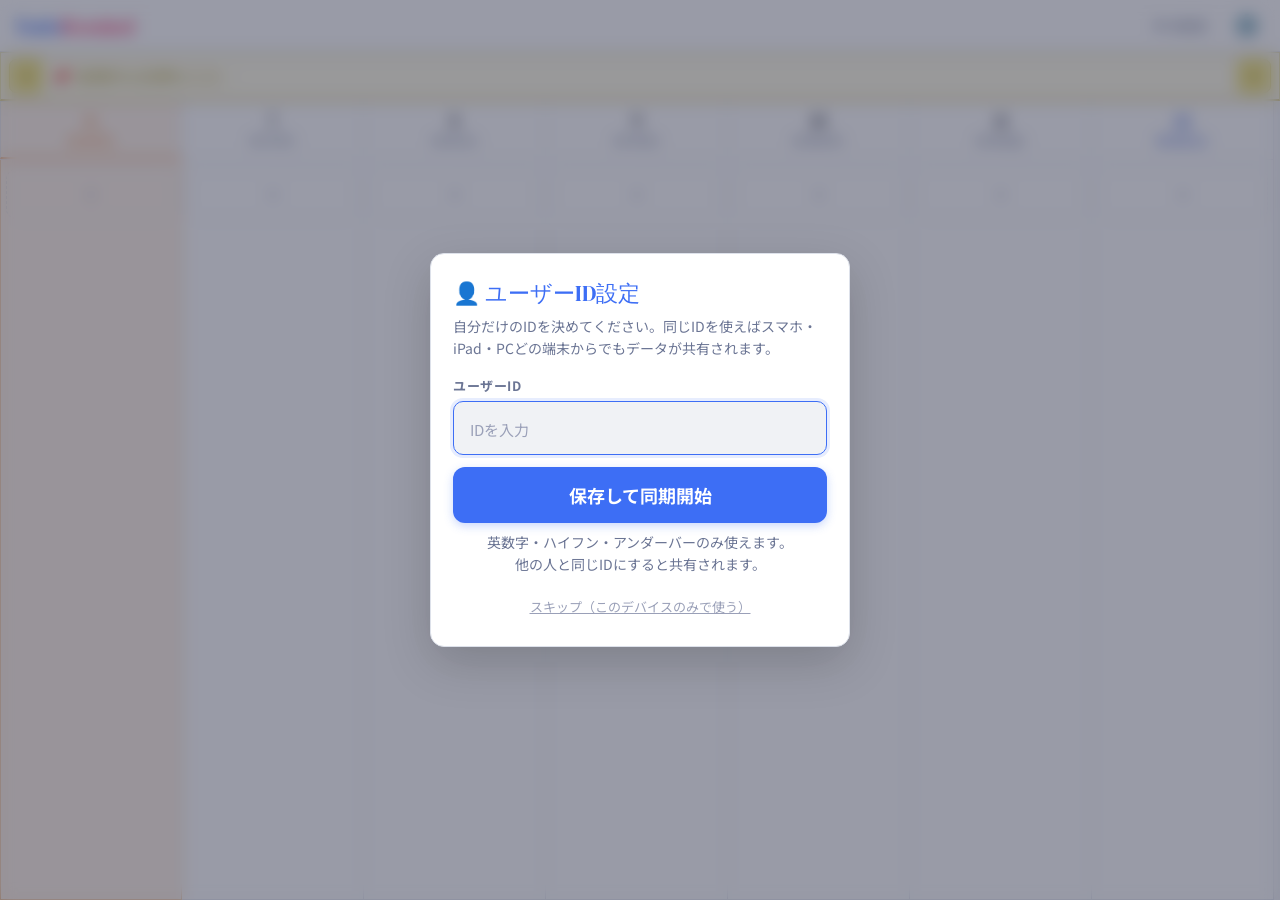
==== test-env/index.html @ 4ec89be0 "Add files via upload" ====
<!DOCTYPE html>
<html lang="ja">
<head>
  <meta charset="UTF-8">
  <meta name="viewport" content="width=device-width, initial-scale=1.0, viewport-fit=cover">
  <meta name="apple-mobile-web-app-capable" content="yes">
  <meta name="apple-mobile-web-app-status-bar-style" content="default">
  <meta name="apple-mobile-web-app-title" content="TodoRemind">
  <meta name="theme-color" content="#ffffff">
  <title>TodoRemind</title>
  <link rel="icon" href="favicon.ico">
  <link rel="apple-touch-icon" href="apple-touch-icon.png">
  <link rel="manifest" href="manifest.json">
  <link rel="preconnect" href="https://fonts.googleapis.com">
  <link rel="preconnect" href="https://fonts.gstatic.com" crossorigin>
  <link href="https://fonts.googleapis.com/css2?family=DM+Serif+Display&family=Noto+Sans+JP:wght@400;500;700;900&display=swap" rel="stylesheet">
  <link rel="stylesheet" href="style.css">
</head>
<body>

<div id="app">

  <!-- ── HEADER ── -->
  <header>
    <div class="logo" id="logo-btn">Todo<span>Remind</span></div>
    <div id="sync-status" title="タップして設定">
      <div id="sync-dot"></div>
      <span id="sync-label">未設定</span>
    </div>
    <div id="settings-wrap">
      <button id="settings-btn" title="設定">⚙️</button>
      <div id="settings-menu">
        <button class="settings-item" id="settings-notif">🔔 通知設定</button>
        <hr class="settings-divider">
        <button class="settings-item" id="settings-default">🏠 デフォルト設定</button>
        <hr class="settings-divider">
        <button class="settings-item" id="settings-fav">⭐ お気に入り設定</button>
        <hr class="settings-divider">
        <button class="settings-item" id="settings-subject-color">🎨 科目と色</button>
        <hr class="settings-divider">
        <button class="settings-item" id="settings-history">📋 バージョン履歴</button>
        <hr class="settings-divider">
        <button class="settings-item" id="settings-cache">🔄 キャッシュをクリアして再読み込み</button>
      </div>
    </div>
  </header>

  <!-- ── UPDATE BANNER ── -->
  <div id="update-banner" style="display:none;">
    <span id="update-banner-text">❗ アプリのアップデートをしてください ❗</span>
  </div>

  <!-- ── MAIN TABLE ── -->
  <div id="table-outer">
    <!-- 長期目標行（スクロール外・固定） -->
    <div id="goal-row-wrap"></div>
    <!-- スクロール可能エリア（日付ヘッダー＋タスク列） -->
    <div id="scroll-wrap">
      <div id="scroll-inner">
        <div id="date-row-wrap"></div>
        <div id="columns-wrap"></div>
      </div>
    </div>
  </div>

  <!-- ── OVERDUE SECTION ── -->
  <div id="overdue-section" class="hidden">
    <div id="overdue-header">
      <span id="overdue-title">⚠️ 未達成の過去タスク</span>
      <button id="overdue-toggle">▼ 閉じる</button>
    </div>
    <div id="overdue-list"></div>
  </div>

</div><!-- /#app -->


<!-- ── TASK MODAL ── -->
<div class="modal-overlay" id="modal-overlay">
  <div class="modal">
    <div class="modal-title">
      <span id="modal-title-text">新規作成</span>
      <button class="modal-close" id="modal-close">✕</button>
    </div>

    <div class="form-group">
      <label class="form-label">タイトル</label>
      <div class="title-fav-row">
        <input class="form-input" id="f-title" type="text" placeholder="例: 数学の宿題提出">
        <select class="form-select fav-select" id="f-fav-apply" title="お気に入りから入力">
          <option value="">⭐ お気に入り</option>
        </select>
      </div>
    </div>

    <div class="form-group">
      <label class="event-checkbox-label">
        <input type="checkbox" id="f-is-event">
        <span>予定にする（チェックボックスなし）</span>
      </label>
    </div>

    <div class="form-group" id="f-date-group" style="display:none;">
      <label class="form-label">日付（期限）</label>
      <input class="form-input" id="f-date" type="date">
    </div>

    <div class="form-group" style="display:none;">
      <label class="form-label">リマインド</label>
      <select class="form-select" id="f-remind">
        <option value="0">なし</option>
        <option value="today">当日</option>
        <option value="1">1日前</option>
        <option value="2" selected>2日前</option>
        <option value="3">3日前</option>
        <option value="5">5日前</option>
        <option value="7">7日前</option>
        <option value="10">10日前</option>
        <option value="14">2週間前</option>
        <option value="30">30日前</option>
      </select>
    </div>

    <div class="form-group" id="f-notif-time-group"></div>

    <div class="form-group">
      <label class="form-label">教科</label>
      <select class="form-select" id="f-subject" onchange="handleSubjectChange(this.value)">
        <option value="なし" selected>なし</option>
        <option value="国語">国語</option>
        <option value="数学">数学</option>
        <option value="英語">英語</option>
        <option value="化学">化学</option>
        <option value="物理">物理</option>
        <option value="生物">生物</option>
        <option value="地理">地理</option>
        <option value="日本史">日本史</option>
        <option value="世界史">世界史</option>
        <option value="情報">情報</option>
        <option value="カスタム">カスタム（自由入力）</option>
      </select>
    </div>

    <div class="form-group" id="custom-subject-group" style="display:none;">
      <label class="form-label">カスタム教科名</label>
      <input class="form-input" id="f-custom-subject" type="text" placeholder="例: 物理、体育、音楽…">
    </div>

    <!-- 書式 -->
    <div class="form-group">
      <label class="form-label">書式</label>
      <div class="format-section">
        <div class="format-row">
          <button type="button" class="fmt-btn" id="fmt-underline"
                  onclick="toggleFmt('underline')" title="下線">
            <span style="text-decoration:underline;">U</span>
          </button>
          <button type="button" class="fmt-btn" id="fmt-double-underline"
                  onclick="toggleFmt('double-underline')" title="二重下線">
            <span style="text-decoration:underline double;">U</span>
          </button>
        </div>
        <div class="format-label-small">文字色</div>
        <div class="color-picker-row" id="color-fg-row"></div>
        <div class="color-custom-row">
          <label class="format-label-small" for="color-fg-custom">カスタム文字色</label>
          <input type="color" id="color-fg-custom" class="color-custom-input" value="#1a1e2e">
        </div>
        <div class="format-label-small">背景色</div>
        <div class="color-picker-row" id="color-bg-row"></div>
        <div class="color-custom-row">
          <label class="format-label-small" for="color-bg-custom">カスタム背景色</label>
          <input type="color" id="color-bg-custom" class="color-custom-input" value="#ffffff">
        </div>
      </div>
    </div>

    <div class="form-group">
      <label class="form-label">プレビュー</label>
      <div id="format-preview" class="format-preview">テキスト</div>
    </div>

    <div class="modal-actions" id="modal-actions"></div>
  </div>
</div>


<!-- ── SETUP MODAL ── -->
<div id="setup-overlay">
  <div id="setup-box">
    <h2>👤 ユーザーID設定</h2>
    <p>自分だけのIDを決めてください。同じIDを使えばスマホ・iPad・PCどの端末からでもデータが共有されます。</p>

    <div id="setup-current-user-wrap">
      <span class="label">ログイン中：</span>
      <span id="setup-current-uid"></span>
    </div>

    <div class="setup-field">
      <label>ユーザーID</label>
      <input type="text" id="setup-uid" placeholder="IDを入力"
        autocomplete="off" autocapitalize="off" spellcheck="false" tabindex="1">
    </div>

    <button id="setup-save" tabindex="2">保存して同期開始</button>
    <p id="setup-hint">英数字・ハイフン・アンダーバーのみ使えます。<br>他の人と同じIDにすると共有されます。</p>

    <button id="setup-logout" tabindex="3">ログアウト（このデバイスのデータを削除）</button>
    <button id="setup-skip" tabindex="4">スキップ（このデバイスのみで使う）</button>
  </div>
</div>


<!-- ── 通知モーダル ── -->
<div id="notif-overlay">
  <div id="notif-box">
    <div class="notif-modal-title">
      <span>🔔 通知設定</span>
      <button id="notif-close-btn" class="modal-close">✕</button>
    </div>

    <!-- この端末の通知状態 -->
    <div class="notif-status-card" id="notif-status-card">
      <div class="notif-status-info">
        <div class="notif-status-label">この端末の通知</div>
        <div class="notif-status-text" id="notif-status-text">確認中…</div>
      </div>
      <button class="btn-notif" id="notif-toggle-btn" onclick="handleNotifBtn()">確認中</button>
    </div>

    <!-- デバッグメッセージ -->
    <div id="notif-debug-msg"></div>

    <!-- テスト通知 -->
    <div class="notif-section-divider"></div>
    <button class="btn-test-notif" id="notif-test-btn" onclick="sendTestNotif()">
      📨 テスト通知を送る
    </button>
    <div class="notif-test-hint">すべての登録端末に送信されます</div>
  </div>
</div>


<!-- ── お気に入りモーダル ── -->
<div class="modal-overlay" id="fav-modal-overlay">
  <div class="modal">
    <div class="modal-title">
      <span id="fav-modal-title-text">⭐ お気に入り設定</span>
      <button class="modal-close" id="fav-modal-close">✕</button>
    </div>

    <!-- 登録済みリスト -->
    <div id="fav-list-section">
      <div id="fav-list"></div>
      <button class="btn-primary" id="fav-new-btn" style="margin-top:10px;">＋ 新しいお気に入りを追加</button>
    </div>

    <!-- 編集フォーム -->
    <div id="fav-edit-section" style="display:none;">
      <div class="form-group">
        <label class="form-label">タイトル</label>
        <input class="form-input" id="fav-f-title" type="text" placeholder="例: 数学の宿題">
      </div>
      <div class="form-group" style="display:none;">
        <label class="form-label">リマインド</label>
        <select class="form-select" id="fav-f-remind">
          <option value="0">なし</option>
          <option value="today">当日</option>
          <option value="1">1日前</option>
          <option value="2" selected>2日前</option>
          <option value="3">3日前</option>
          <option value="5">5日前</option>
          <option value="7">7日前</option>
          <option value="10">10日前</option>
          <option value="14">2週間前</option>
          <option value="30">30日前</option>
        </select>
      </div>
      <div class="form-group">
        <label class="event-checkbox-label">
          <input type="checkbox" id="fav-f-is-event">
          <span>予定にする（チェックボックスなし）</span>
        </label>
      </div>

      <div class="form-group" id="fav-f-notif-time-group"></div>
      <div class="form-group">
        <label class="form-label">教科</label>
        <select class="form-select" id="fav-f-subject" onchange="handleFavSubjectChange(this.value)">
          <option value="なし" selected>なし</option>
          <option value="国語">国語</option>
          <option value="数学">数学</option>
          <option value="英語">英語</option>
          <option value="化学">化学</option>
          <option value="物理">物理</option>
          <option value="生物">生物</option>
          <option value="地理">地理</option>
          <option value="日本史">日本史</option>
          <option value="世界史">世界史</option>
          <option value="情報">情報</option>
          <option value="カスタム">カスタム（自由入力）</option>
        </select>
      </div>
      <div class="form-group" id="fav-custom-subject-group" style="display:none;">
        <label class="form-label">カスタム教科名</label>
        <input class="form-input" id="fav-f-custom-subject" type="text" placeholder="例: 体育、音楽…">
      </div>
      <div class="form-group">
        <label class="form-label">書式</label>
        <div class="format-section">
          <div class="format-row">
            <button type="button" class="fmt-btn" id="fav-fmt-underline" onclick="toggleFavFmt('underline')" title="下線"><span style="text-decoration:underline;">U</span></button>
            <button type="button" class="fmt-btn" id="fav-fmt-double-underline" onclick="toggleFavFmt('double-underline')" title="二重下線"><span style="text-decoration:underline double;">U</span></button>
          </div>
          <div class="format-label-small">文字色</div>
          <div class="color-picker-row" id="fav-color-fg-row"></div>
          <div class="color-custom-row">
            <label class="format-label-small" for="fav-color-fg-custom">カスタム文字色</label>
            <input type="color" id="fav-color-fg-custom" class="color-custom-input" value="#1a1e2e">
          </div>
          <div class="format-label-small">背景色</div>
          <div class="color-picker-row" id="fav-color-bg-row"></div>
          <div class="color-custom-row">
            <label class="format-label-small" for="fav-color-bg-custom">カスタム背景色</label>
            <input type="color" id="fav-color-bg-custom" class="color-custom-input" value="#ffffff">
          </div>
        </div>
      </div>
      <div class="form-group">
        <label class="form-label">プレビュー</label>
        <div id="fav-format-preview" class="format-preview">テキスト</div>
      </div>
      <div class="modal-actions" id="fav-modal-actions"></div>
    </div>
  </div>
</div>

<!-- ── アップデートモーダル ── -->
<div class="modal-overlay" id="update-modal-overlay">
  <div class="modal">
    <div class="modal-title">
      <span>🆕 アップデート情報</span>
      <button class="modal-close" id="update-modal-close">✕</button>
    </div>
    <button class="btn-primary" id="update-do-btn" style="margin-bottom:16px;">🔄 今すぐアップデート</button>
    <div id="update-log"></div>
  </div>
</div>

<!-- ── デフォルト設定モーダル ── -->
<div class="modal-overlay" id="default-modal-overlay">
  <div class="modal">
    <div class="modal-title">
      <span>🏠 デフォルト設定</span>
      <button class="modal-close" id="default-modal-close">✕</button>
    </div>
    <p style="font-size:13px;color:var(--text2);margin-bottom:14px;">追加画面を開いたときの初期値を設定します。</p>
    <div class="form-group">
      <label class="event-checkbox-label">
        <input type="checkbox" id="def-is-event">
        <span>予定にする（チェックボックスなし）</span>
      </label>
    </div>
    <div class="form-group">
      <label class="form-label">教科</label>
      <select class="form-select" id="def-subject" onchange="handleDefSubjectChange(this.value)">
        <option value="なし" selected>なし</option>
        <option value="国語">国語</option>
        <option value="数学">数学</option>
        <option value="英語">英語</option>
        <option value="化学">化学</option>
        <option value="物理">物理</option>
        <option value="生物">生物</option>
        <option value="地理">地理</option>
        <option value="日本史">日本史</option>
        <option value="世界史">世界史</option>
        <option value="情報">情報</option>
        <option value="カスタム">カスタム（自由入力）</option>
      </select>
    </div>
    <div class="form-group" id="def-custom-subject-group" style="display:none;">
      <label class="form-label">カスタム教科名</label>
      <input class="form-input" id="def-custom-subject" type="text" placeholder="例: 体育、音楽…">
    </div>
    <div class="form-group" id="def-notif-time-group"></div>
    <div class="modal-actions">
      <button class="btn-primary" id="default-save-btn">保存する</button>
      <button class="btn-secondary" id="default-cancel-btn">キャンセル</button>
    </div>
  </div>
</div>

<!-- ── 科目と色モーダル ── -->
<div class="modal-overlay" id="subject-color-modal-overlay">
  <div class="modal">
    <div class="modal-title">
      <span>🎨 科目と色</span>
      <button class="modal-close" id="subject-color-modal-close">✕</button>
    </div>
    <p style="font-size:13px;color:var(--text2);margin-bottom:14px;">各科目の文字色・背景色を設定します。書式設定のパレットにも追加されます。</p>
    <div id="subject-color-list"></div>
    <div class="modal-actions">
      <button class="btn-primary" id="subject-color-save-btn">保存する</button>
      <button class="btn-secondary" id="subject-color-cancel-btn">キャンセル</button>
    </div>
  </div>
</div>

<!-- ── TOAST ── -->
<div id="toast"></div>

<script src="script.js"></script>
</body>
</html>
---- test-env/style.css ----
/* ── VARIABLES ── */
:root {
  --bg:           #f4f5f7;
  --surface:      #ffffff;
  --surface2:     #f0f2f5;
  --border:       #dde1ea;
  --border2:      #c8cdd8;
  --accent:       #3d6ef5;
  --accent-dark:  #2a55d4;
  --accent-light: #e8eeff;
  --accent2:      #f0487e;
  --text:         #1a1e2e;
  --text2:        #6b7594;
  --text3:        #9aa0b8;
  --today-bg:     #fff3e8;
  --today-border: #f0a060;
  --done-bg:      #f0faf3;
  --done-border:  #c8e6cc;
  --done-text:    #5a9e6a;
  --modal-bg:     rgba(30, 35, 60, 0.45);
  --radius:       14px;
  --shadow-sm:    0 2px 8px rgba(0,0,0,0.08);
  --shadow:       0 8px 32px rgba(0,0,0,0.14);
  --shadow-lg:    0 16px 48px rgba(0,0,0,0.18);
}

/* ── RESET ── */
*, *::before, *::after { box-sizing: border-box; margin: 0; padding: 0; }

html, body {
  background: var(--bg); color: var(--text);
  font-family: 'Noto Sans JP', sans-serif;
  height: 100dvh; overflow: hidden; -webkit-text-size-adjust: 100%;
}
body {
  padding-top: env(safe-area-inset-top); padding-right: env(safe-area-inset-right);
  padding-bottom: env(safe-area-inset-bottom); padding-left: env(safe-area-inset-left);
}

/* ── APP SHELL ── */
#app { display: flex; flex-direction: column; height: 100dvh; overflow: hidden; }

/* ── HEADER ── */
header {
  background: var(--surface); border-bottom: 1.5px solid var(--border);
  padding: 10px 14px; display: flex; align-items: center; gap: 10px;
  flex-shrink: 0; z-index: 20; box-shadow: var(--shadow-sm);
}
.logo {
  font-family: 'DM Serif Display', serif; font-size: 22px; color: var(--accent);
  letter-spacing: -0.5px; cursor: pointer; flex: 1; line-height: 1;
}
.logo span { color: var(--accent2); }

#sync-status {
  font-size: 13px; color: var(--text2); white-space: nowrap;
  display: flex; align-items: center; gap: 5px; flex-shrink: 0;
  cursor: pointer; padding: 6px 9px; border-radius: 9px; transition: background 0.15s;
}
#sync-status:hover { background: var(--surface2); }
#sync-dot {
  width: 9px; height: 9px; border-radius: 50%;
  background: var(--text3); transition: background 0.3s; flex-shrink: 0;
}
#sync-dot.ok      { background: #3db86a; }
#sync-dot.err     { background: var(--accent2); }
#sync-dot.syncing { background: var(--accent); animation: pulse 0.8s infinite; }
@keyframes pulse { 0%,100%{opacity:1} 50%{opacity:0.3} }

/* 🔔ボタン */

/* ── TABLE OUTER ── */
#table-outer {
  flex: 1; display: flex; flex-direction: column; overflow: hidden; min-height: 0;
}

/* ── GOAL ROW（スクロール外・全幅固定） ── */
#goal-row-wrap {
  flex-shrink: 0;
  background: #fffbe8; border: 1px solid #e8dfa0;
  border-bottom: 2px solid #d4c060; padding: 6px 8px;
}
.goal-nav { display: flex; align-items: center; gap: 6px; }
.goal-nav-btn {
  background: #f5e88a; border: 1px solid #c8b830; border-radius: 7px; color: #7a6600;
  font-size: 18px; width: 34px; height: 34px; cursor: pointer;
  display: flex; align-items: center; justify-content: center;
  flex-shrink: 0; transition: background 0.15s; font-weight: 700; line-height: 1;
}
.goal-nav-btn:hover  { background: #e8d660; }
.goal-nav-btn:active { background: #c8b830; }
#goal-input {
  flex: 1; background: transparent; border: none; outline: none;
  font-size: 16px; font-family: 'Noto Sans JP', sans-serif;
  color: var(--text); padding: 4px 2px; min-width: 0;
}
#goal-input::placeholder { color: #b8a840; }

/* ── スクロールエリア ── */
#scroll-wrap {
  flex: 1;
  overflow-x: auto;
  overflow-y: hidden;
  -webkit-overflow-scrolling: touch;
  min-height: 0;
  scrollbar-width: none;
  touch-action: pan-x pan-y;
}
#scroll-wrap::-webkit-scrollbar { display: none; }

#scroll-inner {
  display: flex; flex-direction: column;
  height: 100%;
  min-height: 0;
  /* 幅はJSで動的に設定 */
}

/* date-row-wrapがscroll-innerの幅に合わせて伸びる */
#date-row-wrap {
  display: flex; flex-shrink: 0;
  background: var(--surface);
  border-bottom: 1px solid var(--border);
}
.date-col-header {
  flex: 0 0 var(--col-w);
  border: 1px solid var(--border);
  border-left: none; border-bottom: none;
  padding: 8px 4px 7px; text-align: center;
  font-size: 13px; font-family: 'DM Serif Display', serif;
  font-weight: 400; color: var(--text2); white-space: nowrap;
  background: var(--surface);
}
.date-col-header:first-child { border-left: 1px solid var(--border); }
.date-col-header .day-num {
  font-size: 18px; display: block; color: var(--text); line-height: 1.2;
}
.date-col-header.today-col { color: #e07020; border-bottom: 2.5px solid #f0a060; background: #fff3e8; }
.date-col-header.today-col .day-num { color: #e07020; }
.date-col-header.sun-col  { color: #cc2222; }
.date-col-header.sun-col  .day-num { color: #cc2222; }
.date-col-header.sat-col  { color: #1a44cc; }
.date-col-header.sat-col  .day-num { color: #1a44cc; }
.date-col-header.hol-col  { color: #cc2222; }
.date-col-header.hol-col  .day-num { color: #cc2222; }

/* ── COLUMNS WRAP ── */
#columns-wrap {
  display: flex; flex: 1; min-height: 0;
}
.col-body {
  flex: 0 0 var(--col-w);
  overflow-y: auto; overflow-x: hidden;
  border-right: 1px solid var(--border); border-bottom: 1px solid var(--border);
  padding: 6px 5px 8px; background: var(--surface);
  -webkit-overflow-scrolling: touch;
}
.col-body:first-child { border-left: 1px solid var(--border); }
.col-body.today-col   { background: var(--today-bg); border-color: #f0c090; }

/* ── TASK ITEM ── */
.task-item {
  display: block; margin-bottom: 6px;
  padding: 7px 6px; border-radius: 10px;
  background: var(--surface2); border: 1px solid var(--border);
  cursor: pointer; transition: opacity 0.15s, box-shadow 0.15s;
  animation: slideIn 0.18s ease; min-width: 0;
}
/* フロート（チェックボックス）を包むためのクリアフィックス */
.task-item::after {
  content: ''; display: table; clear: both;
}
@keyframes slideIn { from{opacity:0;transform:translateY(-5px)} to{opacity:1;transform:translateY(0)} }
.task-item:hover  { box-shadow: var(--shadow-sm); }
.task-item:active { opacity: 0.8; }
.task-item.done   { opacity: 0.55; }

.task-cb {
  float: left; margin-right: 6px; margin-top: 1px;
  width: 22px; height: 22px; border-radius: 6px;
  border: 2px solid var(--border2); background: rgba(255,255,255,0.7);
  display: flex; align-items: center; justify-content: center;
  transition: background 0.15s, border-color 0.15s; cursor: pointer; flex-shrink: 0;
}
.task-item.done .task-cb { background: #3db86a; border-color: #3db86a; }
.task-cb::after {
  content: ''; width: 5px; height: 9px;
  border-right: 2.5px solid #fff; border-bottom: 2.5px solid #fff;
  transform: rotate(45deg) translate(-1px,-1px); opacity: 0; transition: opacity 0.15s;
}
.task-item.done .task-cb::after { opacity: 1; }

/* タスクラベル：タイトル横並び、サブ情報を下に */
.task-label {
  display: block; color: var(--text);
}
.task-title-line {
  font-size: 13px; font-weight: 600; line-height: 1.4;
  word-break: break-all; overflow-wrap: anywhere;
  white-space: normal;
}
.task-item.done .task-title-line { text-decoration: line-through; color: var(--text2); }
.task-sub-line {
  display: flex; align-items: center; gap: 5px; flex-wrap: wrap; margin-top: 2px;
}
.subject-tag {
  font-size: 10px; border-radius: 4px; padding: 1px 5px; font-weight: 700;
  display: inline-block; line-height: 1.4;
}
.remind-info {
  font-size: 10px; color: var(--text2); display: flex; align-items: center; gap: 2px;
}

/* ── NEW BUTTON ── */
.new-btn {
  width: 100%; background: transparent; border: 1.5px dashed var(--border2);
  border-radius: 10px; color: var(--text3); font-size: 22px; padding: 9px 0;
  cursor: pointer; display: flex; align-items: center; justify-content: center;
  transition: border-color 0.15s, color 0.15s, background 0.15s; margin-top: 3px;
}
.new-btn:hover, .new-btn:active {
  border-color: var(--accent); color: var(--accent); background: var(--accent-light);
}

/* ── OVERDUE SECTION ── */
#overdue-section {
  flex-shrink: 0; background: #fff8f0; border-top: 2px solid #f0b060;
  max-height: 180px; display: flex; flex-direction: column;
  transition: max-height 0.3s ease; overflow: hidden;
}
#overdue-section.collapsed { max-height: 42px; }
#overdue-section.hidden    { display: none; }
#overdue-header {
  display: flex; align-items: center; justify-content: space-between;
  padding: 8px 14px; flex-shrink: 0; cursor: pointer;
}
#overdue-title  { font-size: 14px; font-weight: 700; color: #c06010; }
#overdue-toggle {
  background: none; border: none; font-size: 13px; color: #c06010;
  cursor: pointer; padding: 4px 8px; border-radius: 6px; transition: background 0.15s;
}
#overdue-toggle:hover { background: #ffe8cc; }
#overdue-list {
  overflow-x: auto; overflow-y: hidden; padding: 0 8px 10px;
  display: flex; gap: 8px; flex-wrap: nowrap; -webkit-overflow-scrolling: touch;
}
#overdue-list .task-item { flex-shrink: 0; min-width: 120px; max-width: 180px; animation: none; }
.overdue-date-label { font-size: 10px; color: #c06010; font-weight: 700; margin-bottom: 2px; }

/* ── TASK MODAL ── */
.modal-overlay {
  display: none; position: fixed; inset: 0; z-index: 100;
  background: var(--modal-bg); align-items: flex-end; justify-content: center;
  backdrop-filter: blur(6px); -webkit-backdrop-filter: blur(6px);
}
.modal-overlay.open { display: flex; animation: fadeIn 0.18s ease; }
@keyframes fadeIn { from{opacity:0} to{opacity:1} }
.modal {
  background: var(--surface); border-radius: var(--radius) var(--radius) 0 0;
  border: 1.5px solid var(--border); border-bottom: none;
  width: 100%; max-width: 640px;
  padding: 22px 22px calc(22px + env(safe-area-inset-bottom));
  box-shadow: var(--shadow-lg); animation: slideUp 0.22s cubic-bezier(.22,1,.36,1);
  max-height: 93dvh; overflow-y: auto;
}
@keyframes slideUp { from{transform:translateY(60px);opacity:0} to{transform:translateY(0);opacity:1} }
.modal-title {
  font-family: 'DM Serif Display', serif; font-size: 22px; margin-bottom: 20px; color: var(--accent);
  display: flex; align-items: center; justify-content: space-between;
}
.modal-close {
  background: var(--surface2); border: 1.5px solid var(--border); border-radius: 8px;
  color: var(--text2); font-size: 20px; cursor: pointer; width: 40px; height: 40px;
  display: flex; align-items: center; justify-content: center;
  transition: background 0.15s, color 0.15s;
}
.modal-close:hover { background: var(--border); color: var(--text); }

.form-group { margin-bottom: 18px; }
.form-label { display: block; font-size: 13px; font-weight: 700; color: var(--text2); margin-bottom: 7px; letter-spacing: 0.04em; }
.form-input, .form-select {
  width: 100%; background: var(--surface2); border: 1.5px solid var(--border);
  border-radius: 10px; color: var(--text); font-size: 18px;
  font-family: 'Noto Sans JP', sans-serif; padding: 13px 16px; outline: none;
  transition: border-color 0.2s, box-shadow 0.2s; -webkit-appearance: none; appearance: none;
}
.form-input:focus, .form-select:focus { border-color: var(--accent); box-shadow: 0 0 0 3px rgba(61,110,245,0.12); }
.form-select {
  background-image: url("data:image/svg+xml,%3Csvg xmlns='http://www.w3.org/2000/svg' width='13' height='9' viewBox='0 0 13 9'%3E%3Cpath fill='%236b7594' d='M6.5 9L0 0h13z'/%3E%3C/svg%3E");
  background-repeat: no-repeat; background-position: right 16px center; padding-right: 42px;
}

.time-select-row {
  display: flex; align-items: center; gap: 8px;
}
.time-select-h { flex: 1; }
.time-select-m { flex: 1; }
.time-select-sep {
  font-size: 22px; font-weight: 700; color: var(--text2); flex-shrink: 0;
}

/* FORMAT UI */
.format-section {
  background: var(--surface2); border: 1.5px solid var(--border);
  border-radius: 10px; padding: 12px 14px; display: flex; flex-direction: column; gap: 10px;
}
.format-row { display: flex; gap: 8px; flex-wrap: wrap; }
.fmt-btn {
  min-width: 48px; height: 44px; padding: 0 14px;
  background: var(--surface); border: 1.5px solid var(--border);
  border-radius: 8px; font-size: 18px; cursor: pointer;
  display: flex; align-items: center; justify-content: center;
  transition: background 0.15s, border-color 0.15s, box-shadow 0.15s; flex-shrink: 0;
}
.fmt-btn:hover { border-color: var(--accent); background: var(--accent-light); }
.fmt-btn.active { background: var(--accent); border-color: var(--accent-dark); color: #fff; box-shadow: 0 2px 8px rgba(61,110,245,0.3); }
.fmt-btn.active strong, .fmt-btn.active span { color: #fff !important; }
.format-label-small { font-size: 12px; font-weight: 700; color: var(--text2); letter-spacing: 0.04em; }
.color-picker-row { display: flex; gap: 8px; flex-wrap: wrap; }
.color-chip {
  width: 36px; height: 36px; border-radius: 8px; border: 2.5px solid transparent;
  cursor: pointer; transition: border-color 0.15s, transform 0.1s, box-shadow 0.15s;
  flex-shrink: 0; position: relative;
}
.color-chip:hover { transform: scale(1.12); }
.color-chip.selected { border-color: var(--accent); box-shadow: 0 0 0 3px rgba(61,110,245,0.25); }
.color-chip.none-chip { background: #fff; border: 2.5px solid var(--border2) !important; }
.color-chip.none-chip::after {
  content: '×'; position: absolute; inset: 0; display: flex; align-items: center; justify-content: center;
  font-size: 18px; font-weight: 700; color: var(--text3);
}
.color-chip.none-chip.selected::after { color: var(--accent); }
.format-preview {
  min-height: 44px; background: var(--surface2); border: 1.5px solid var(--border);
  border-radius: 10px; padding: 10px 14px; font-size: 16px; word-break: break-all;
}

/* MODAL ACTIONS */
.modal-actions { display: flex; gap: 10px; margin-top: 22px; flex-wrap: wrap; }
.btn-primary {
  flex: 1; min-width: 120px; background: var(--accent); color: #fff; border: none;
  border-radius: 12px; font-size: 18px; font-weight: 700;
  font-family: 'Noto Sans JP', sans-serif; padding: 15px; cursor: pointer;
  transition: background 0.15s, transform 0.1s; box-shadow: 0 3px 10px rgba(61,110,245,0.28);
}
.btn-primary:hover  { background: var(--accent-dark); }
.btn-primary:active { transform: scale(0.97); }
.btn-danger {
  background: #fff0f3; color: var(--accent2); border: 1.5px solid #ffc8d6;
  border-radius: 12px; font-size: 18px; font-weight: 700;
  font-family: 'Noto Sans JP', sans-serif; padding: 15px 22px; cursor: pointer; transition: background 0.15s;
}
.btn-danger:hover  { background: #ffe0e8; }
.btn-danger:active { background: #ffc8d6; }
.btn-secondary {
  background: var(--surface2); color: var(--text2); border: 1.5px solid var(--border);
  border-radius: 12px; font-size: 18px; font-weight: 700;
  font-family: 'Noto Sans JP', sans-serif; padding: 15px 22px; cursor: pointer; transition: background 0.15s;
}
.btn-secondary:hover  { background: var(--border); }
.btn-secondary:active { background: var(--border2); }

/* ── SETUP MODAL ── */
#setup-overlay {
  display: none; position: fixed; inset: 0; z-index: 200;
  background: var(--modal-bg); align-items: center; justify-content: center;
  backdrop-filter: blur(8px); -webkit-backdrop-filter: blur(8px); padding: 20px;
}
#setup-overlay.open { display: flex; animation: fadeIn 0.2s ease; }
#setup-box {
  background: var(--surface); border: 1.5px solid var(--border); border-radius: var(--radius);
  padding: 24px 22px; width: 100%; max-width: 420px;
  box-shadow: var(--shadow-lg); animation: scaleIn 0.2s cubic-bezier(.22,1,.36,1);
  max-height: min(560px, 85dvh); overflow-y: auto;
}
@keyframes scaleIn { from{transform:scale(0.94);opacity:0} to{transform:scale(1);opacity:1} }
#setup-box h2 { font-family: 'DM Serif Display', serif; color: var(--accent); font-size: 22px; font-weight: 400; margin-bottom: 6px; }
#setup-box > p { color: var(--text2); font-size: 14px; line-height: 1.6; margin-bottom: 16px; }
#setup-current-user-wrap {
  display: none; align-items: center; gap: 10px;
  background: var(--accent-light); border: 1.5px solid #b8caff;
  border-radius: 10px; padding: 10px 14px; margin-bottom: 18px;
}
#setup-current-user-wrap .label { font-size: 13px; font-weight: 700; color: var(--accent); white-space: nowrap; }
#setup-current-uid { font-size: 16px; font-weight: 700; color: var(--text); font-family: 'DM Serif Display', serif; word-break: break-all; flex: 1; }
.setup-field { margin-bottom: 12px; }
.setup-field label { display: block; font-size: 13px; font-weight: 700; color: var(--text2); margin-bottom: 6px; letter-spacing: 0.04em; }
.setup-field input {
  width: 100%; background: var(--surface2); border: 1.5px solid var(--border);
  border-radius: 10px; color: var(--text); font-size: 18px;
  font-family: 'Noto Sans JP', sans-serif; padding: 13px 16px; outline: none;
  transition: border-color 0.2s, box-shadow 0.2s;
}
.setup-field input:focus { border-color: var(--accent); box-shadow: 0 0 0 3px rgba(61,110,245,0.12); }
.setup-field input::placeholder { color: var(--text3); font-size: 15px; }
#setup-save {
  width: 100%; background: var(--accent); color: #fff; border: none;
  border-radius: 12px; font-size: 18px; font-weight: 700;
  font-family: 'Noto Sans JP', sans-serif; padding: 15px; cursor: pointer;
  transition: background 0.15s; box-shadow: 0 3px 10px rgba(61,110,245,0.28);
}
#setup-save:hover { background: var(--accent-dark); }
#setup-hint { font-size: 12px; color: var(--text3); margin-top: 8px; text-align: center; line-height: 1.5; }
#setup-logout {
  display: none; width: 100%; background: #fff0f3; color: var(--accent2);
  border: 1.5px solid #ffc8d6; border-radius: 12px; font-size: 15px; font-weight: 700;
  font-family: 'Noto Sans JP', sans-serif; padding: 11px; cursor: pointer;
  margin-top: 10px; transition: background 0.15s;
}
#setup-logout:hover { background: #ffe0e8; }
#setup-skip {
  background: none; border: none; color: var(--text3); font-size: 13px;
  width: 100%; margin-top: 6px; cursor: pointer; text-decoration: underline;
  padding: 6px; font-family: 'Noto Sans JP', sans-serif;
}
#setup-skip:hover { color: var(--text2); }

/* ── 通知モーダル ── */
#notif-overlay {
  display: none; position: fixed; inset: 0; z-index: 200;
  background: var(--modal-bg); align-items: center; justify-content: center;
  backdrop-filter: blur(8px); -webkit-backdrop-filter: blur(8px); padding: 20px;
}
#notif-overlay.open { display: flex; animation: fadeIn 0.2s ease; }
#notif-box {
  background: var(--surface); border: 1.5px solid var(--border); border-radius: var(--radius);
  padding: 28px 24px; width: 100%; max-width: 420px;
  box-shadow: var(--shadow-lg); animation: scaleIn 0.2s cubic-bezier(.22,1,.36,1);
  max-height: 90dvh; overflow-y: auto;
}
.notif-modal-title {
  font-family: 'DM Serif Display', serif; font-size: 22px; color: var(--accent);
  display: flex; align-items: center; justify-content: space-between; margin-bottom: 20px;
}

/* この端末の通知状態カード */
.notif-status-card {
  background: var(--surface2); border: 1.5px solid var(--border); border-radius: 12px;
  padding: 14px 16px; display: flex; align-items: center; justify-content: space-between; gap: 12px;
}
.notif-status-label { font-size: 13px; font-weight: 700; color: var(--text2); margin-bottom: 4px; }
.notif-status-text  { font-size: 14px; color: var(--text); }

/* 通知ボタン */
.btn-notif {
  background: #fff8e0; color: #997700; border: 1.5px solid #e8c840;
  border-radius: 10px; font-size: 15px; font-weight: 700;
  font-family: 'Noto Sans JP', sans-serif; padding: 10px 16px;
  cursor: pointer; white-space: nowrap; transition: background 0.15s; flex-shrink: 0;
}
.btn-notif:hover  { background: #f0e060; }
.btn-notif.on  { background: #eafff0; color: #1a8840; border-color: #88cc88; }
.btn-notif.off { background: #fff0f3; color: var(--accent2); border-color: #ffc8d6; }
.btn-notif.disabled { background: var(--surface2); color: var(--text3); border-color: var(--border); cursor: default; }

/* デバッグ */
#notif-debug-msg {
  display: none; margin-top: 12px; background: #fff0f0; border: 1px solid #ffaaaa;
  border-radius: 8px; padding: 10px 12px; font-size: 12px; color: #cc2222;
  white-space: pre-wrap; word-break: break-all; font-family: monospace;
}

/* セクション区切り */
.notif-section-divider {
  border: none; border-top: 1px solid var(--border); margin: 18px 0;
}

/* テスト通知ボタン */
.btn-test-notif {
  width: 100%; background: var(--accent-light); color: var(--accent);
  border: 1.5px solid #b8caff; border-radius: 12px;
  font-size: 16px; font-weight: 700; font-family: 'Noto Sans JP', sans-serif;
  padding: 14px; cursor: pointer; transition: background 0.15s;
}
.btn-test-notif:hover  { background: #d8e4ff; }
.btn-test-notif:active { background: #c0d0ff; }
.btn-test-notif:disabled, .btn-test-notif.disabled {
  background: var(--surface2); color: var(--text3);
  border-color: var(--border); cursor: not-allowed; opacity: 0.6;
}
.notif-test-hint { font-size: 12px; color: var(--text3); text-align: center; margin-top: 8px; }

/* 登録済み端末一覧 */
.notif-devices-title { font-size: 13px; font-weight: 700; color: var(--text2); margin-bottom: 10px; letter-spacing: 0.04em; }
.device-item {
  display: flex; align-items: center; justify-content: space-between;
  gap: 10px; padding: 10px 12px; border-radius: 10px;
  background: var(--surface2); border: 1px solid var(--border); margin-bottom: 8px;
}
.device-info { flex: 1; min-width: 0; }
.device-name { font-size: 14px; color: var(--text); font-weight: 500; }
.device-name.current { color: var(--accent); font-weight: 700; }
.device-endpoint { font-size: 11px; color: var(--text3); overflow: hidden; text-overflow: ellipsis; white-space: nowrap; }
.btn-device-delete {
  background: #fff0f3; color: var(--accent2); border: 1px solid #ffc8d6;
  border-radius: 8px; font-size: 13px; font-weight: 700;
  font-family: 'Noto Sans JP', sans-serif; padding: 6px 12px; cursor: pointer;
  white-space: nowrap; flex-shrink: 0; transition: background 0.15s;
}
.btn-device-delete:hover  { background: #ffe0e8; }
.btn-device-delete.current { background: var(--surface2); color: var(--text2); border-color: var(--border); }

/* カスタムカラー入力 */
.color-custom-row {
  display: flex; align-items: center; gap: 8px;
}
.color-custom-input {
  width: 44px; height: 36px; border-radius: 8px;
  border: 2px solid var(--border2); cursor: pointer;
  padding: 2px; background: var(--surface);
  -webkit-appearance: none; appearance: none;
}
.color-custom-input::-webkit-color-swatch-wrapper { padding: 0; }
.color-custom-input::-webkit-color-swatch { border-radius: 5px; border: none; }

/* ── ⚙️ 設定メニュー ── */
#settings-wrap {
  position: relative; flex-shrink: 0;
}
#settings-btn {
  background: none; border: none; font-size: 22px; cursor: pointer;
  padding: 4px 6px; border-radius: 8px; transition: background 0.15s;
  flex-shrink: 0; line-height: 1;
}
#settings-btn:hover { background: var(--surface2); }
#settings-menu {
  display: none; position: absolute; top: calc(100% + 8px); right: 0;
  background: var(--surface); border: 1.5px solid var(--border);
  border-radius: var(--radius); box-shadow: var(--shadow);
  min-width: 230px; z-index: 150; overflow: hidden;
}
#settings-menu.open {
  display: block; animation: fadeIn 0.15s ease;
}
.settings-item {
  display: block; width: 100%; background: none; border: none;
  padding: 14px 18px; text-align: left;
  font-size: 14px; font-weight: 500; font-family: 'Noto Sans JP', sans-serif;
  color: var(--text); cursor: pointer; transition: background 0.12s; line-height: 1.4;
}
.settings-item:hover { background: var(--surface2); }
.settings-divider {
  border: none; border-top: 1px solid var(--border); margin: 0;
}

/* ── 予定にするトグル ── */
.event-toggle-label {
  display: flex; align-items: center; gap: 10px;
  cursor: pointer; padding: 4px 0;
  -webkit-user-select: none; user-select: auto;
}
.event-toggle-label input[type="checkbox"] {
  width: 20px; height: 20px; accent-color: var(--accent);
  cursor: pointer; flex-shrink: 0;
}
.event-toggle-text {
  font-size: 14px; color: var(--text2); font-weight: 500;
}

/* 予定タスク（チェックボックスなし） */
.task-item--event .task-cb { display: none; }
.task-item--event {
  border-left: 4px solid var(--accent);
}
.task-item--event.task-item::after { content: ''; display: table; clear: both; }

/* ── 予定チェックボックス ── */
.event-checkbox-label {
  display: flex; align-items: center; gap: 10px;
  font-size: 14px; color: var(--text); cursor: pointer;
  padding: 4px 0; -webkit-user-select: none; user-select: none;
}
.event-checkbox-label input[type="checkbox"] {
  width: 20px; height: 20px; border-radius: 5px; accent-color: var(--accent);
  cursor: pointer; flex-shrink: 0; -webkit-user-select: auto; user-select: auto;
}
/* 予定タスク：左端にアクセントバーを表示し、チェックボックスなしを示す */
.task-item.is-event {
  border-left-width: 4px;
  padding-left: 9px;
}
.task-item.is-event .task-cb { display: none; }

/* ── アップデートバナー ── */
#update-banner {
  flex-shrink: 0; background: #fff3e0; border-bottom: 2px solid #f0a060;
  padding: 8px 14px; text-align: center; cursor: pointer;
  transition: background 0.15s;
}
#update-banner:hover { background: #ffe0b2; }
#update-banner-text {
  font-size: 14px; font-weight: 700; color: #c05000;
  text-decoration: underline; letter-spacing: 0.02em;
}

/* アップデートログ */
.update-entry {
  border: 1px solid var(--border); border-radius: 10px;
  padding: 12px 14px; margin-bottom: 10px; background: var(--surface2);
}
.update-entry-version {
  font-size: 15px; font-weight: 700; color: var(--accent);
  font-family: 'DM Serif Display', serif;
}
.update-entry-date { font-size: 12px; color: var(--text3); margin: 2px 0 8px; }
.update-entry-changes { font-size: 13px; color: var(--text); line-height: 1.7; }
.update-entry-changes li { margin-left: 16px; }

/* ── 科目と色リスト ── */
#subject-color-list {
  -webkit-user-select: none; user-select: none;
}
#subject-color-list input[type="color"],
#subject-color-list input[type="text"] {
  -webkit-user-select: auto; user-select: auto;
}
.subject-color-row {
  display: flex; gap: 6px;
  align-items: center; margin-bottom: 8px;
  padding: 4px 0;
}
.subject-color-handle {
  font-size: 18px; color: var(--text3); cursor: grab; padding: 0 4px;
  flex-shrink: 0; touch-action: none;
}
.subject-color-handle:active { cursor: grabbing; }
.subject-color-name {
  font-size: 13px; font-weight: 600; color: var(--text);
  width: 52px; flex-shrink: 0;
}
.subject-color-preview {
  display: inline-block; padding: 2px 8px; border-radius: 6px;
  font-size: 12px; border: 1px solid var(--border); flex-shrink: 0;
}
.subject-color-inputs {
  display: flex; gap: 4px; align-items: center; flex: 1; min-width: 0;
}
.subject-color-inputs label { font-size: 11px; color: var(--text2); }
.subject-color-inputs input[type="color"] {
  width: 30px; height: 30px; border-radius: 5px; border: 1.5px solid var(--border);
  cursor: pointer; padding: 1px; flex-shrink: 0;
}
.subject-color-del {
  background: #fff0f3; color: var(--accent2); border: 1px solid #ffc8d6;
  border-radius: 6px; font-size: 12px; font-weight: 700;
  width: 28px; height: 28px; cursor: pointer; flex-shrink: 0;
  display: flex; align-items: center; justify-content: center;
  transition: background 0.12s;
}
.subject-color-del:hover { background: #ffe0e8; }
.subject-color-row.dragging-subject { opacity: 0.4; }
.subject-color-row.drag-over-subject { border-top: 2px solid var(--accent); }

/* ── デフォルト設定 ── */
/* 既存のモーダルスタイルを流用するため追加CSS不要 */

/* ── テキスト選択禁止 ── */
#app, .task-item, .col-body, .date-col-header, header {
  -webkit-user-select: none;
  user-select: none;
}
/* モーダル内の入力欄は選択可能に戻す */
.modal input, .modal select, .modal textarea,
#fav-modal-overlay input, #fav-modal-overlay select { -webkit-user-select: auto; user-select: auto; }

/* ── タイトル横お気に入りドロップダウン ── */
.title-fav-row { display: flex; gap: 8px; align-items: center; }
.title-fav-row .form-input { flex: 1; }
.fav-select {
  flex-shrink: 0; width: auto; max-width: 130px;
  font-size: 13px; padding: 10px 8px;
}

/* ── 複数通知リスト ── */
.notif-times-list { display: flex; flex-direction: column; gap: 10px; margin-bottom: 8px; }
.notif-time-row { display: flex; flex-direction: column; gap: 6px; }
/* 1段目: [remind select] [✕] */
.notif-time-row-top {
  display: grid;
  grid-template-columns: 1fr 44px;
  gap: 6px; align-items: center;
}
/* 2段目（通常）: 時刻のみ */
.notif-time-row-bottom {
  display: flex; align-items: center; gap: 4px;
  padding-left: 0;
}
.notif-time-row-bottom .form-select { flex: 1; }
/* 2段目（日付指定）: [date] [時刻] */
.notif-time-row-bottom.has-date {
  display: grid;
  grid-template-columns: 1fr 1fr;
  gap: 6px;
}
.notif-time-row-bottom.has-date .notif-date-input { width: 100%; font-size: 13px; }
.notif-time-row-bottom.has-date .time-select-row { display: flex; gap: 4px; align-items: center; }
.notif-time-row-bottom.has-date .time-select-row .form-select { flex: 1; }
.notif-time-row .time-select-row { display: flex; align-items: center; gap: 4px; flex: 1; }
.notif-time-row .time-select-row .form-select { flex: 1; }

.notif-time-remove-btn {
  background: #fff0f3; color: var(--accent2); border: 1.5px solid #ffc8d6;
  border-radius: 10px; font-size: 16px; font-weight: 700;
  font-family: 'Noto Sans JP', sans-serif;
  width: 44px; height: 44px; cursor: pointer;
  display: flex; align-items: center; justify-content: center;
  transition: background 0.12s; flex-shrink: 0;
}
.notif-time-remove-btn:hover { background: #ffe0e8; }
.notif-time-add-btn {
  background: var(--accent-light); color: var(--accent);
  border: 1.5px dashed #b8caff; border-radius: 10px;
  font-size: 14px; font-weight: 700; font-family: 'Noto Sans JP', sans-serif;
  padding: 10px 14px; cursor: pointer; width: 100%; transition: background 0.12s;
}
.notif-time-add-btn:hover { background: #d8e4ff; }
/* 非表示だった古いnotif-date-inputルール（新構造では不要） */
.notif-time-row--date { }

/* ── お気に入りリスト ── */
.fav-item {
  display: flex; align-items: center; gap: 10px;
  padding: 10px 12px; border-radius: 10px;
  background: var(--surface2); border: 1px solid var(--border);
  margin-bottom: 8px;
}
.fav-item-label { flex: 1; min-width: 0; }
.fav-item-name { font-size: 14px; font-weight: 600; color: var(--text); }
.fav-item-sub  { font-size: 12px; color: var(--text2); margin-top: 2px; }
.fav-item-edit {
  background: var(--accent-light); color: var(--accent); border: 1.5px solid #b8caff;
  border-radius: 8px; font-size: 13px; font-weight: 700;
  font-family: 'Noto Sans JP', sans-serif; padding: 6px 12px;
  cursor: pointer; white-space: nowrap; flex-shrink: 0; transition: background 0.12s;
}
.fav-item-edit:hover { background: #d8e4ff; }
.fav-item-delete {
  background: #fff0f3; color: var(--accent2); border: 1.5px solid #ffc8d6;
  border-radius: 8px; font-size: 13px; font-weight: 700;
  font-family: 'Noto Sans JP', sans-serif; padding: 6px 12px;
  cursor: pointer; white-space: nowrap; flex-shrink: 0; transition: background 0.12s;
}
.fav-item-delete:hover { background: #ffe0e8; }
.fav-empty { color: var(--text3); font-size: 14px; text-align: center; padding: 20px 0; }

/* ── ドラッグ＆ドロップ ── */
.col-body.drag-over {
  background: var(--accent-light) !important;
  border-color: var(--accent) !important;
  outline: 2px dashed var(--accent);
}
.task-item.dragging {
  opacity: 0.35;
}
body.dragging-active {
  cursor: grabbing !important;
  user-select: none;
}
.task-item { cursor: grab; }

/* ── TOAST ── */
#toast {
  position: fixed; bottom: calc(28px + env(safe-area-inset-bottom));
  left: 50%; transform: translateX(-50%) translateY(20px);
  background: var(--text); color: #fff; font-size: 15px;
  padding: 12px 24px; border-radius: 100px; opacity: 0;
  pointer-events: none; transition: opacity 0.2s, transform 0.2s;
  z-index: 300; white-space: nowrap; box-shadow: var(--shadow);
}
#toast.show { opacity: 1; transform: translateX(-50%) translateY(0); }
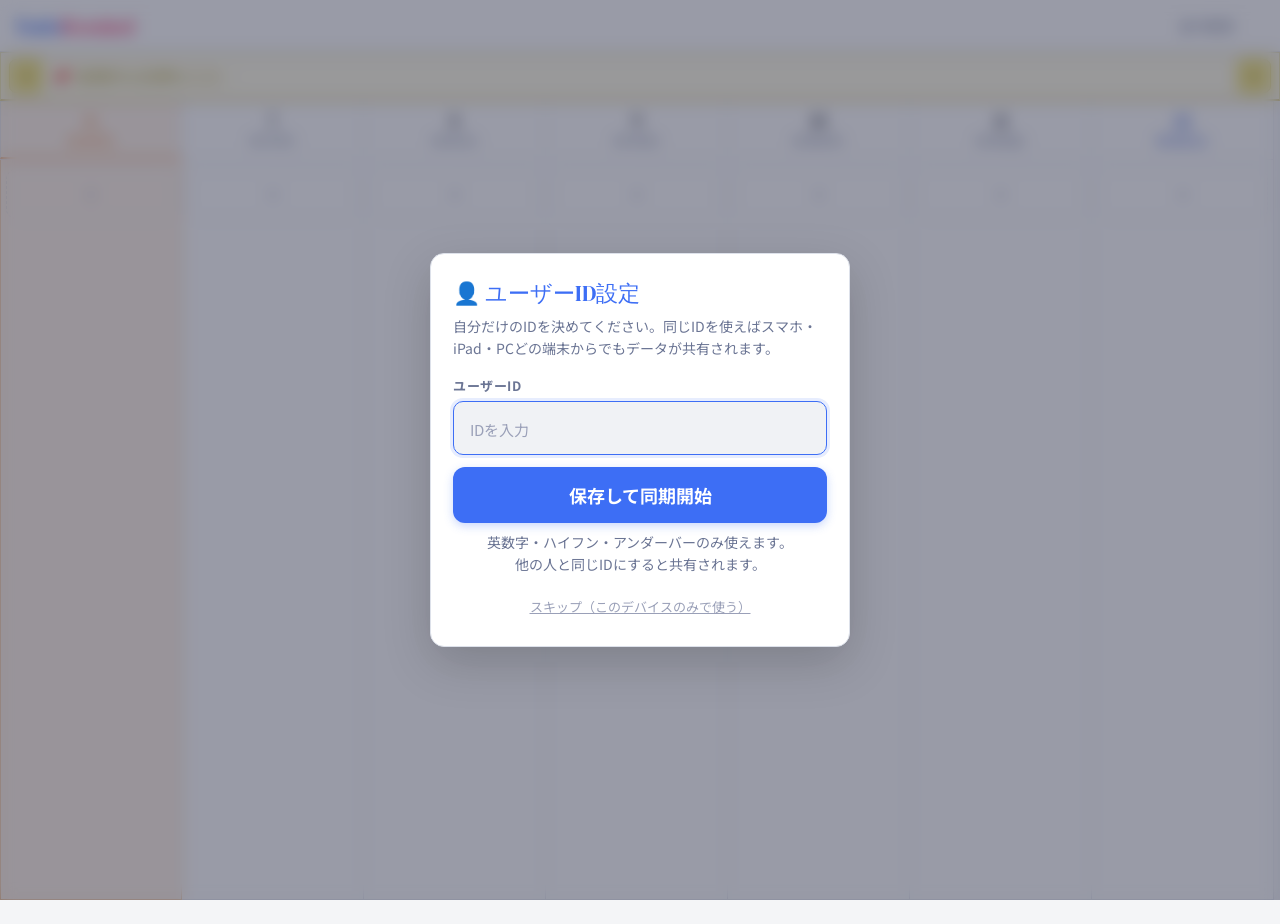
==== commit 7859df02: "Update index.html" ====
--- a/test-env/index.html
+++ b/test-env/index.html
@@ -24,11 +24,13 @@
   <header>
     <div class="logo" id="logo-btn">Todo<span>Remind</span></div>
     <div id="sync-status" title="タップして設定">
-      <div id="sync-dot"></div>
+      <div id="sync-dot"><span id="sync-dot-check">✓</span></div>
       <span id="sync-label">未設定</span>
     </div>
     <div id="settings-wrap">
-      <button id="settings-btn" title="設定">⚙️</button>
+      <button id="settings-btn" title="設定">
+        <span class="hamburger-icon"><span></span><span></span><span></span></span>
+      </button>
       <div id="settings-menu">
         <button class="settings-item" id="settings-notif">🔔 通知設定</button>
         <hr class="settings-divider">
@@ -37,6 +39,12 @@
         <button class="settings-item" id="settings-fav">⭐ お気に入り設定</button>
         <hr class="settings-divider">
         <button class="settings-item" id="settings-subject-color">🎨 科目と色</button>
+        <hr class="settings-divider">
+        <button class="settings-item" id="settings-month-layout">🗓️ 月間レイアウト</button>
+        <hr class="settings-divider">
+        <button class="settings-item" id="settings-calendar-import">📥 他のカレンダーアプリから追加</button>
+        <hr class="settings-divider">
+        <button class="settings-item" id="settings-calendar-visibility">🔘 表示するカレンダー</button>
         <hr class="settings-divider">
         <button class="settings-item" id="settings-history">📋 バージョン履歴</button>
         <hr class="settings-divider">
@@ -50,7 +58,7 @@
     <span id="update-banner-text">❗ アプリのアップデートをしてください ❗</span>
   </div>
 
-  <!-- ── MAIN TABLE ── -->
+  <!-- ── MAIN TABLE（週レイアウト） ── -->
   <div id="table-outer">
     <!-- 長期目標行（スクロール外・固定） -->
     <div id="goal-row-wrap"></div>
@@ -61,6 +69,12 @@
         <div id="columns-wrap"></div>
       </div>
     </div>
+  </div>
+
+  <!-- ── MONTH TABLE（月間レイアウト） ── -->
+  <div id="month-outer" class="hidden">
+    <div id="month-header-wrap"></div>
+    <div id="month-grid-wrap"></div>
   </div>
 
   <!-- ── OVERDUE SECTION ── -->
@@ -406,8 +420,107 @@
   </div>
 </div>
 
+<!-- ── カレンダーインポートモーダル ── -->
+<div class="modal-overlay" id="cal-import-modal-overlay">
+  <div class="modal">
+    <div class="modal-title">
+      <span id="cal-import-title-text">📥 他のカレンダーアプリから追加</span>
+      <button class="modal-close" id="cal-import-modal-close">✕</button>
+    </div>
+
+    <!-- STEP1: URL入力 -->
+    <div id="cal-import-step1">
+      <p style="font-size:13px;color:var(--text2);margin-bottom:14px;">webcal・ical形式のURLを入力してください。</p>
+      <div class="form-group">
+        <label class="form-label">カレンダーURL</label>
+        <input class="form-input" id="cal-import-url" type="text" placeholder="https://example.com/calendar.ics">
+      </div>
+      <div id="cal-import-error" style="display:none;color:var(--accent2);font-size:13px;margin-bottom:10px;"></div>
+      <div class="modal-actions">
+        <button class="btn-primary" id="cal-import-fetch-btn" disabled>インポート</button>
+        <button class="btn-secondary" id="cal-import-cancel-btn">キャンセル</button>
+      </div>
+    </div>
+
+    <!-- STEP2: 名前・色設定 -->
+    <div id="cal-import-step2" style="display:none;">
+      <p style="font-size:13px;color:var(--text2);margin-bottom:14px;">取得できました。表示名と色を設定してください。</p>
+      <div class="form-group">
+        <label class="form-label">カレンダーの名前</label>
+        <input class="form-input" id="cal-import-name" type="text" placeholder="例: 学校行事カレンダー">
+      </div>
+      <div class="form-group">
+        <label class="form-label">文字色</label>
+        <div class="color-picker-row" id="cal-import-fg-row"></div>
+        <div class="color-custom-row">
+          <input type="color" id="cal-import-fg-custom" class="color-custom-input" value="#1a44cc">
+        </div>
+      </div>
+      <div class="form-group">
+        <label class="form-label">背景色</label>
+        <div class="color-picker-row" id="cal-import-bg-row"></div>
+        <div class="color-custom-row">
+          <input type="color" id="cal-import-bg-custom" class="color-custom-input" value="#e8f0ff">
+        </div>
+      </div>
+      <div class="modal-actions">
+        <button class="btn-primary" id="cal-import-save-btn">保存する</button>
+        <button class="btn-secondary" id="cal-import-back-btn">キャンセル</button>
+      </div>
+    </div>
+  </div>
+</div>
+
+<!-- ── 表示するカレンダーモーダル ── -->
+<div class="modal-overlay" id="cal-visibility-modal-overlay">
+  <div class="modal">
+    <div class="modal-title">
+      <span>🔘 表示するカレンダー</span>
+      <button class="modal-close" id="cal-visibility-modal-close">✕</button>
+    </div>
+    <div id="cal-visibility-list"></div>
+    <div class="modal-actions">
+      <button class="btn-secondary" id="cal-visibility-close-btn">閉じる</button>
+    </div>
+  </div>
+</div>
+
+<!-- ── インポートカレンダー編集モーダル（一覧から再編集） ── -->
+<div class="modal-overlay" id="cal-edit-modal-overlay">
+  <div class="modal">
+    <div class="modal-title">
+      <span>📥 カレンダー設定</span>
+      <button class="modal-close" id="cal-edit-modal-close">✕</button>
+    </div>
+    <div class="form-group">
+      <label class="form-label">カレンダーの名前</label>
+      <input class="form-input" id="cal-edit-name" type="text">
+    </div>
+    <div class="form-group">
+      <label class="form-label">文字色</label>
+      <div class="color-picker-row" id="cal-edit-fg-row"></div>
+      <div class="color-custom-row">
+        <input type="color" id="cal-edit-fg-custom" class="color-custom-input" value="#1a44cc">
+      </div>
+    </div>
+    <div class="form-group">
+      <label class="form-label">背景色</label>
+      <div class="color-picker-row" id="cal-edit-bg-row"></div>
+      <div class="color-custom-row">
+        <input type="color" id="cal-edit-bg-custom" class="color-custom-input" value="#e8f0ff">
+      </div>
+    </div>
+    <div class="modal-actions">
+      <button class="btn-primary" id="cal-edit-save-btn">保存する</button>
+      <button class="btn-danger" id="cal-edit-delete-btn">削除</button>
+      <button class="btn-secondary" id="cal-edit-cancel-btn">キャンセル</button>
+    </div>
+  </div>
+</div>
+
 <!-- ── TOAST ── -->
 <div id="toast"></div>
+<div id="readonly-toast">他のアプリから追加したカレンダーの予定は編集できません</div>
 
 <script src="script.js"></script>
 </body>
--- a/test-env/style.css
+++ b/test-env/style.css
@@ -767,3 +767,63 @@
   z-index: 300; white-space: nowrap; box-shadow: var(--shadow);
 }
 #toast.show { opacity: 1; transform: translateX(-50%) translateY(0); }
+
+/* ── 月間レイアウト ── */
+#month-outer {
+  flex: 1; display: flex; flex-direction: column; overflow: hidden; min-height: 0;
+}
+#month-outer.hidden { display: none; }
+#table-outer.hidden { display: none; }
+
+#month-header-wrap {
+  flex-shrink: 0; display: flex;
+  background: var(--surface); border-bottom: 1px solid var(--border);
+}
+.month-header-cell {
+  flex: 1 0 0; text-align: center; padding: 8px 2px;
+  font-size: 13px; font-weight: 700; color: var(--text2);
+  border-left: 1px solid var(--border);
+}
+.month-header-cell:first-child { border-left: none; }
+.month-header-cell.sun-col { color: #cc2222; }
+.month-header-cell.sat-col { color: #1a44cc; }
+
+#month-grid-wrap {
+  flex: 1; min-height: 0; overflow: hidden;
+  display: grid; grid-template-columns: repeat(7, 1fr);
+  border-left: 1px solid var(--border);
+}
+.month-cell {
+  border-right: 1px solid var(--border); border-bottom: 1px solid var(--border);
+  display: flex; flex-direction: column; min-width: 0; min-height: 0;
+  padding: 4px 3px 3px; cursor: pointer; background: var(--surface);
+  overflow: hidden; transition: background 0.15s;
+}
+.month-cell:active { background: var(--accent-light); }
+.month-cell.other-month { background: #fafafc; }
+.month-cell.today-col { background: var(--today-bg); }
+.month-cell.today-col .month-cell-daynum { color: #e07020; font-weight: 700; }
+
+.month-cell-daynum {
+  font-size: 12px; font-family: 'DM Serif Display', serif; color: var(--text);
+  flex-shrink: 0; margin-bottom: 2px; line-height: 1.2;
+}
+.month-cell.other-month .month-cell-daynum { color: var(--text3); }
+.month-cell-daynum.sun-day { color: #cc2222; }
+.month-cell-daynum.sat-day { color: #1a44cc; }
+.month-cell-daynum.hol-day { color: #cc2222; }
+
+.month-cell-tasks {
+  flex: 1; min-height: 0; overflow: hidden;
+  display: flex; flex-direction: column; gap: 2px;
+}
+.month-task-item {
+  display: block; border-radius: 4px; padding: 1px 4px;
+  font-size: 10px; line-height: 1.35; white-space: nowrap;
+  overflow: hidden; text-overflow: ellipsis; flex-shrink: 0;
+}
+.month-task-item.done { opacity: 0.5; text-decoration: line-through; }
+.month-task-more {
+  font-size: 10px; color: var(--text3); padding: 1px 4px;
+  flex-shrink: 0; line-height: 1.35;
+}
